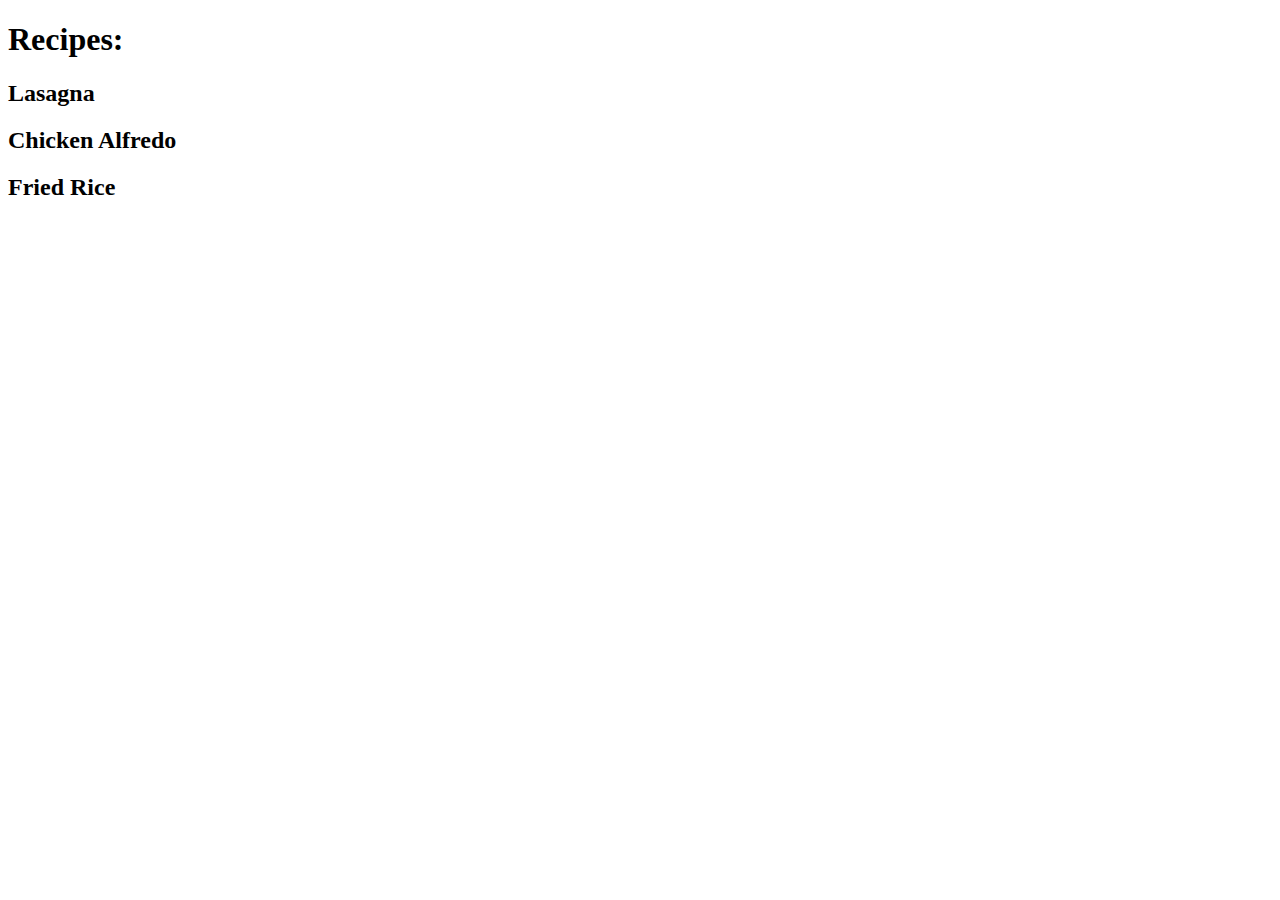
==== index.html @ d906f91b "Main headings set up for the Home Page" ====
<!DOCTYPE html>

<html>
    <head>
        <meta charset="utf-8">
        <title>Recipe Page</title>
    </head>

    <body>
        <h1>Recipes:</h1>
        <h2><a>Lasagna</a></h2>
        <h2><a>Chicken Alfredo</a></h2>
        <h2><a>Fried Rice</a></h2>
    </body>
</html>
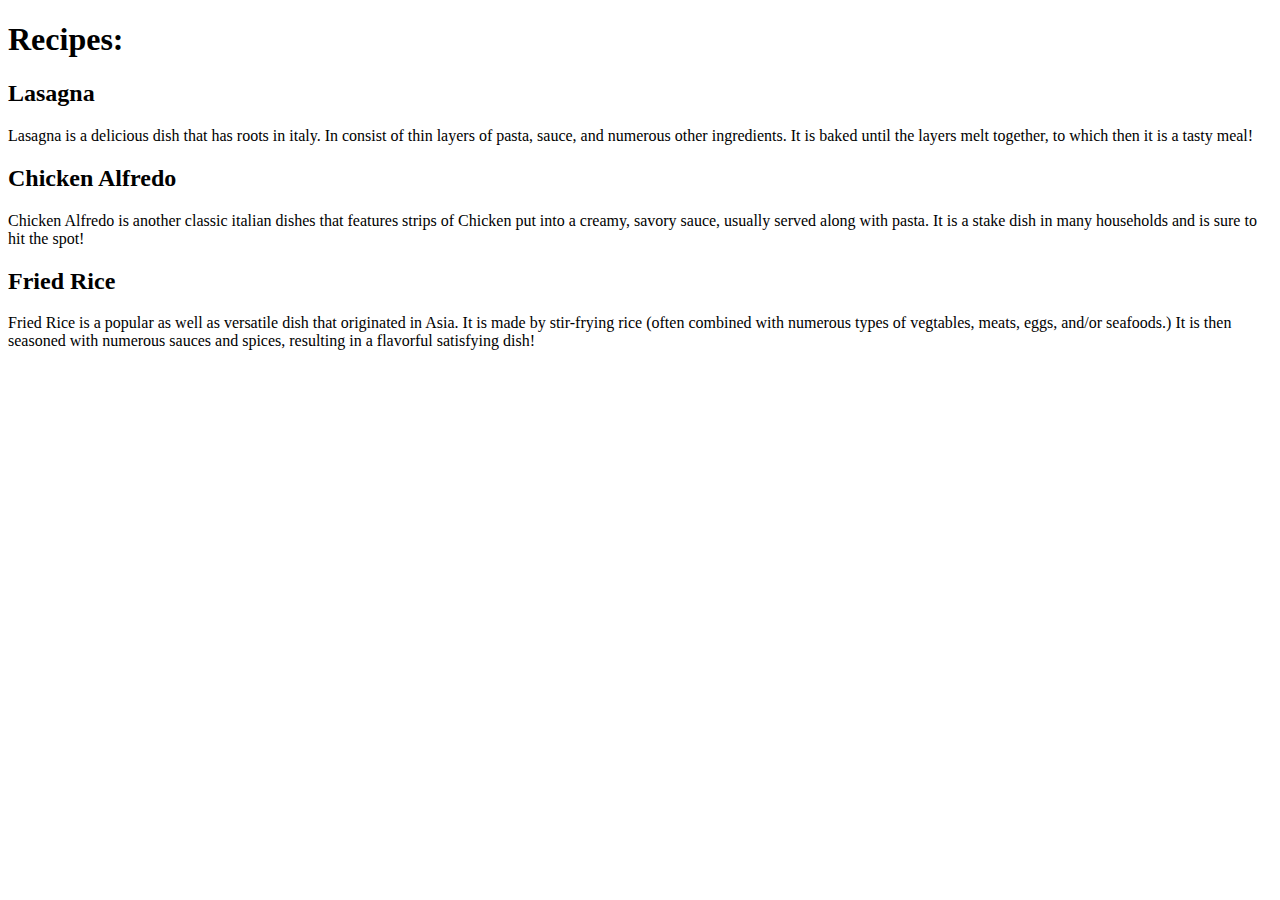
==== commit 3614f97a: "Recipe Descriptions added to each dish." ====
--- a/index.html
+++ b/index.html
@@ -9,7 +9,18 @@
     <body>
         <h1>Recipes:</h1>
         <h2><a>Lasagna</a></h2>
+            <p>Lasagna is a delicious dish that has roots in italy. 
+                In consist of thin layers of pasta, sauce, and numerous other ingredients. 
+                It is baked until the layers melt together, to which then it is a tasty meal!</p>
         <h2><a>Chicken Alfredo</a></h2>
+            <p>Chicken Alfredo is another classic italian dishes that features strips of Chicken
+                put into a creamy, savory sauce, usually served along with pasta. It is a stake dish
+                in many households and is sure to hit the spot!
+            </p>
         <h2><a>Fried Rice</a></h2>
+            <p>Fried Rice is a popular as well as versatile dish that originated in Asia. It is made by 
+                stir-frying rice (often combined with numerous types of vegtables, meats, eggs, and/or seafoods.)
+                It is then seasoned with numerous sauces and spices, resulting in a flavorful satisfying dish!
+            </p>
     </body>
 </html>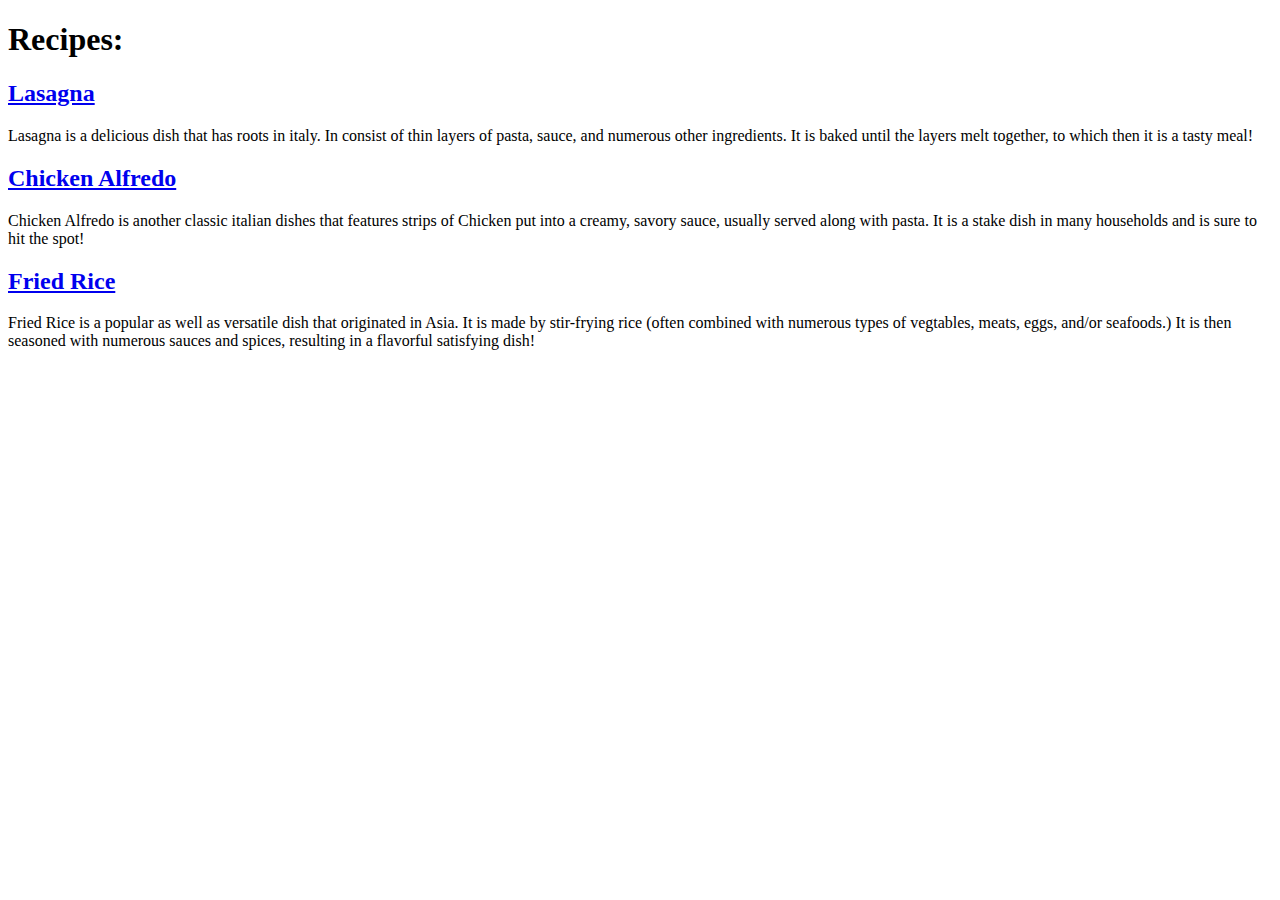
==== commit f3a58307: "Recipe headers hyperlinked and accompanying HTML files made." ====
--- a/index.html
+++ b/index.html
@@ -8,16 +8,16 @@
 
     <body>
         <h1>Recipes:</h1>
-        <h2><a>Lasagna</a></h2>
+        <h2><a href = "./lasgana.html">Lasagna</a></h2>
             <p>Lasagna is a delicious dish that has roots in italy. 
                 In consist of thin layers of pasta, sauce, and numerous other ingredients. 
                 It is baked until the layers melt together, to which then it is a tasty meal!</p>
-        <h2><a>Chicken Alfredo</a></h2>
+        <h2><a href = "chicken-alfredo.html">Chicken Alfredo</a></h2>
             <p>Chicken Alfredo is another classic italian dishes that features strips of Chicken
                 put into a creamy, savory sauce, usually served along with pasta. It is a stake dish
                 in many households and is sure to hit the spot!
             </p>
-        <h2><a>Fried Rice</a></h2>
+        <h2><a href = "fried-rice.html">Fried Rice</a></h2>
             <p>Fried Rice is a popular as well as versatile dish that originated in Asia. It is made by 
                 stir-frying rice (often combined with numerous types of vegtables, meats, eggs, and/or seafoods.)
                 It is then seasoned with numerous sauces and spices, resulting in a flavorful satisfying dish!
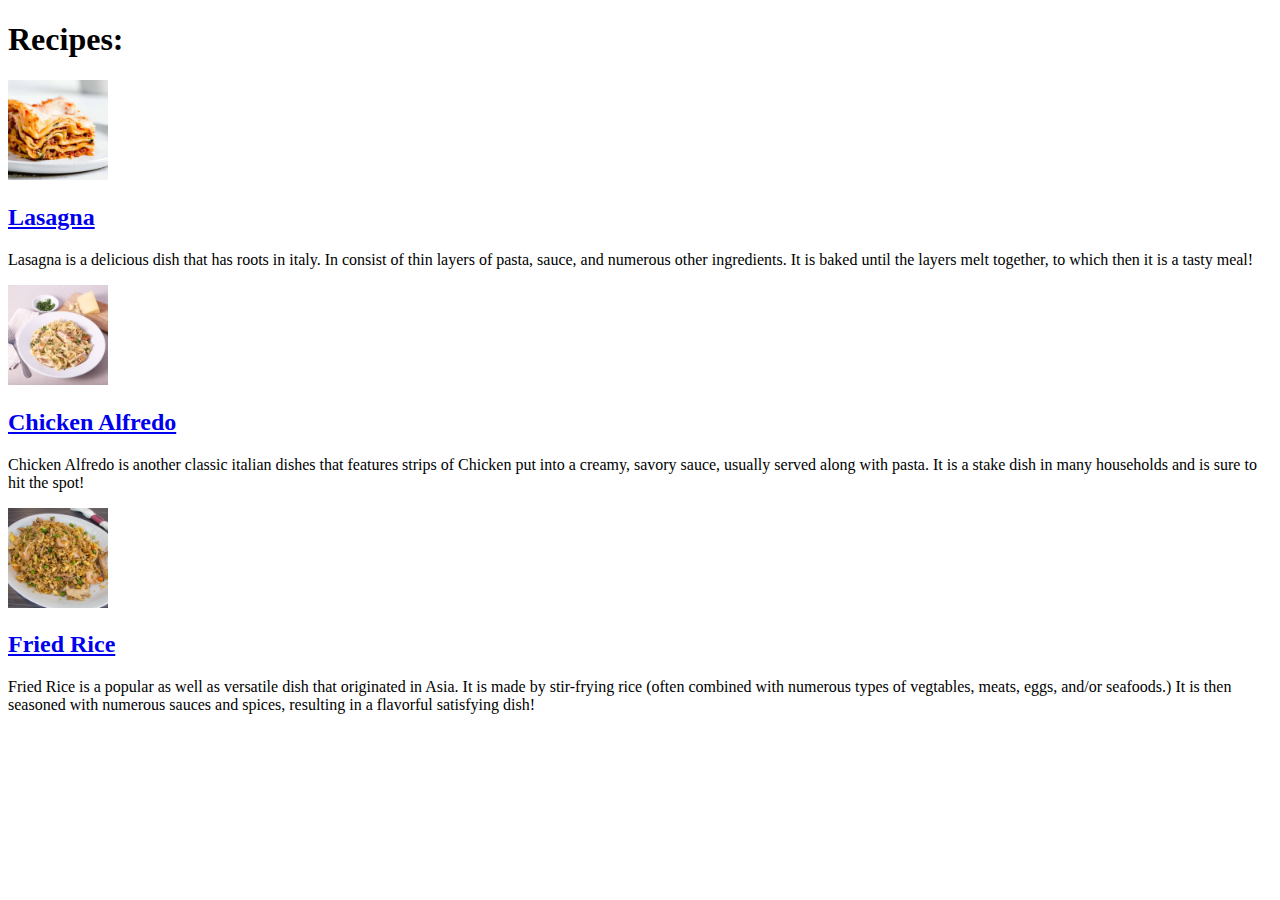
==== commit ff73533a: "Folder with images + Images placed in HTML files" ====
--- a/index.html
+++ b/index.html
@@ -8,19 +8,26 @@
 
     <body>
         <h1>Recipes:</h1>
+        <img src = "images/lasagna-picture.jpg" height = "100" width = "100">
+       
         <h2><a href = "./lasgana.html">Lasagna</a></h2>
             <p>Lasagna is a delicious dish that has roots in italy. 
                 In consist of thin layers of pasta, sauce, and numerous other ingredients. 
                 It is baked until the layers melt together, to which then it is a tasty meal!</p>
+        
+        <img src = "images/chicken-alfredo-pasta.jpg" height = "100" width = "100">
+
         <h2><a href = "chicken-alfredo.html">Chicken Alfredo</a></h2>
             <p>Chicken Alfredo is another classic italian dishes that features strips of Chicken
                 put into a creamy, savory sauce, usually served along with pasta. It is a stake dish
-                in many households and is sure to hit the spot!
-            </p>
+                in many households and is sure to hit the spot!</p>
+
+        <img src = "images/Fried-Rice.jpg" height = "100" width = "100">
+
         <h2><a href = "fried-rice.html">Fried Rice</a></h2>
             <p>Fried Rice is a popular as well as versatile dish that originated in Asia. It is made by 
                 stir-frying rice (often combined with numerous types of vegtables, meats, eggs, and/or seafoods.)
-                It is then seasoned with numerous sauces and spices, resulting in a flavorful satisfying dish!
-            </p>
+                It is then seasoned with numerous sauces and spices, resulting in a flavorful satisfying dish!</p>
+
     </body>
 </html>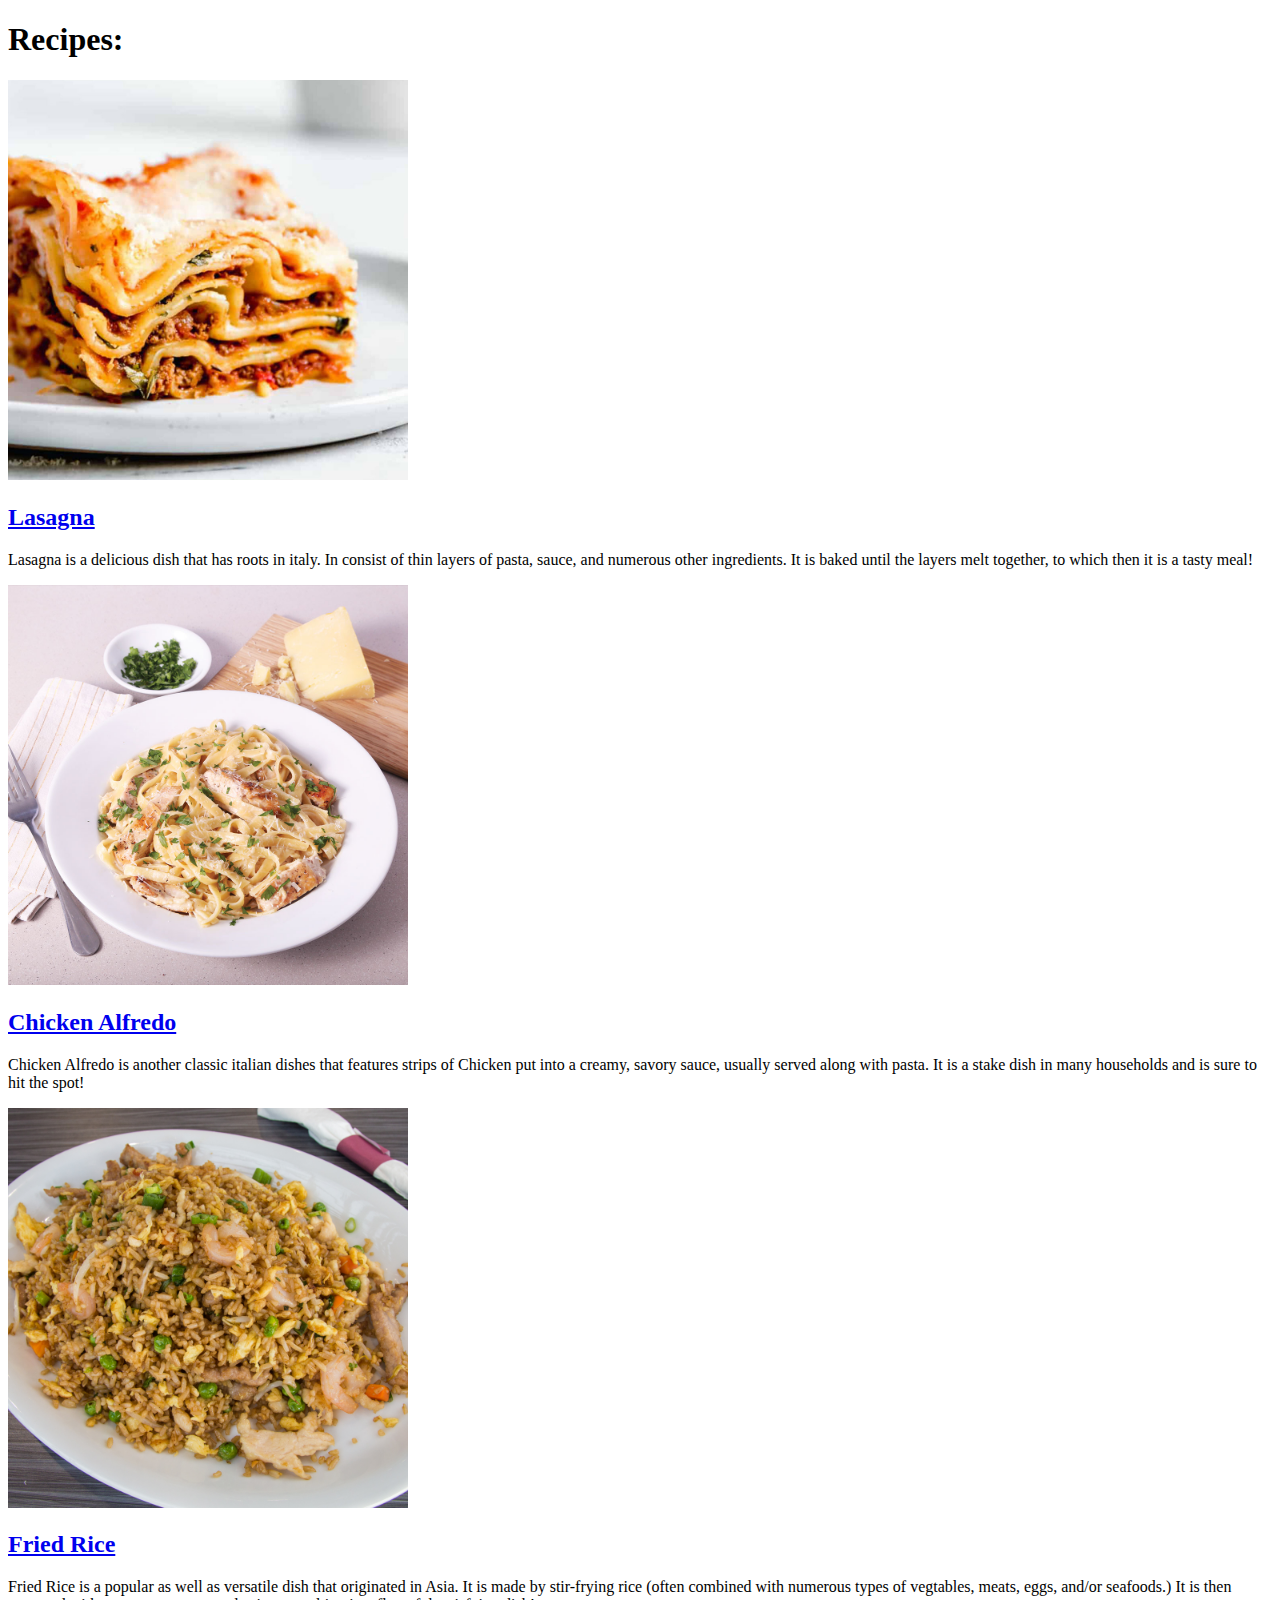
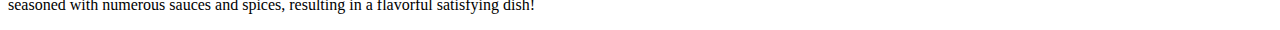
==== commit 19c97684: "Image sizes changes to 400px by 400px" ====
--- a/index.html
+++ b/index.html
@@ -8,21 +8,21 @@
 
     <body>
         <h1>Recipes:</h1>
-        <img src = "images/lasagna-picture.jpg" height = "100" width = "100">
+        <img src = "images/lasagna-picture.jpg" height = "400" width = "400">
        
         <h2><a href = "./lasgana.html">Lasagna</a></h2>
             <p>Lasagna is a delicious dish that has roots in italy. 
                 In consist of thin layers of pasta, sauce, and numerous other ingredients. 
                 It is baked until the layers melt together, to which then it is a tasty meal!</p>
         
-        <img src = "images/chicken-alfredo-pasta.jpg" height = "100" width = "100">
+        <img src = "images/chicken-alfredo-pasta.jpg" height = "400" width = "400">
 
         <h2><a href = "chicken-alfredo.html">Chicken Alfredo</a></h2>
             <p>Chicken Alfredo is another classic italian dishes that features strips of Chicken
                 put into a creamy, savory sauce, usually served along with pasta. It is a stake dish
                 in many households and is sure to hit the spot!</p>
 
-        <img src = "images/Fried-Rice.jpg" height = "100" width = "100">
+        <img src = "images/Fried-Rice.jpg" height = "400" width = "400">
 
         <h2><a href = "fried-rice.html">Fried Rice</a></h2>
             <p>Fried Rice is a popular as well as versatile dish that originated in Asia. It is made by 
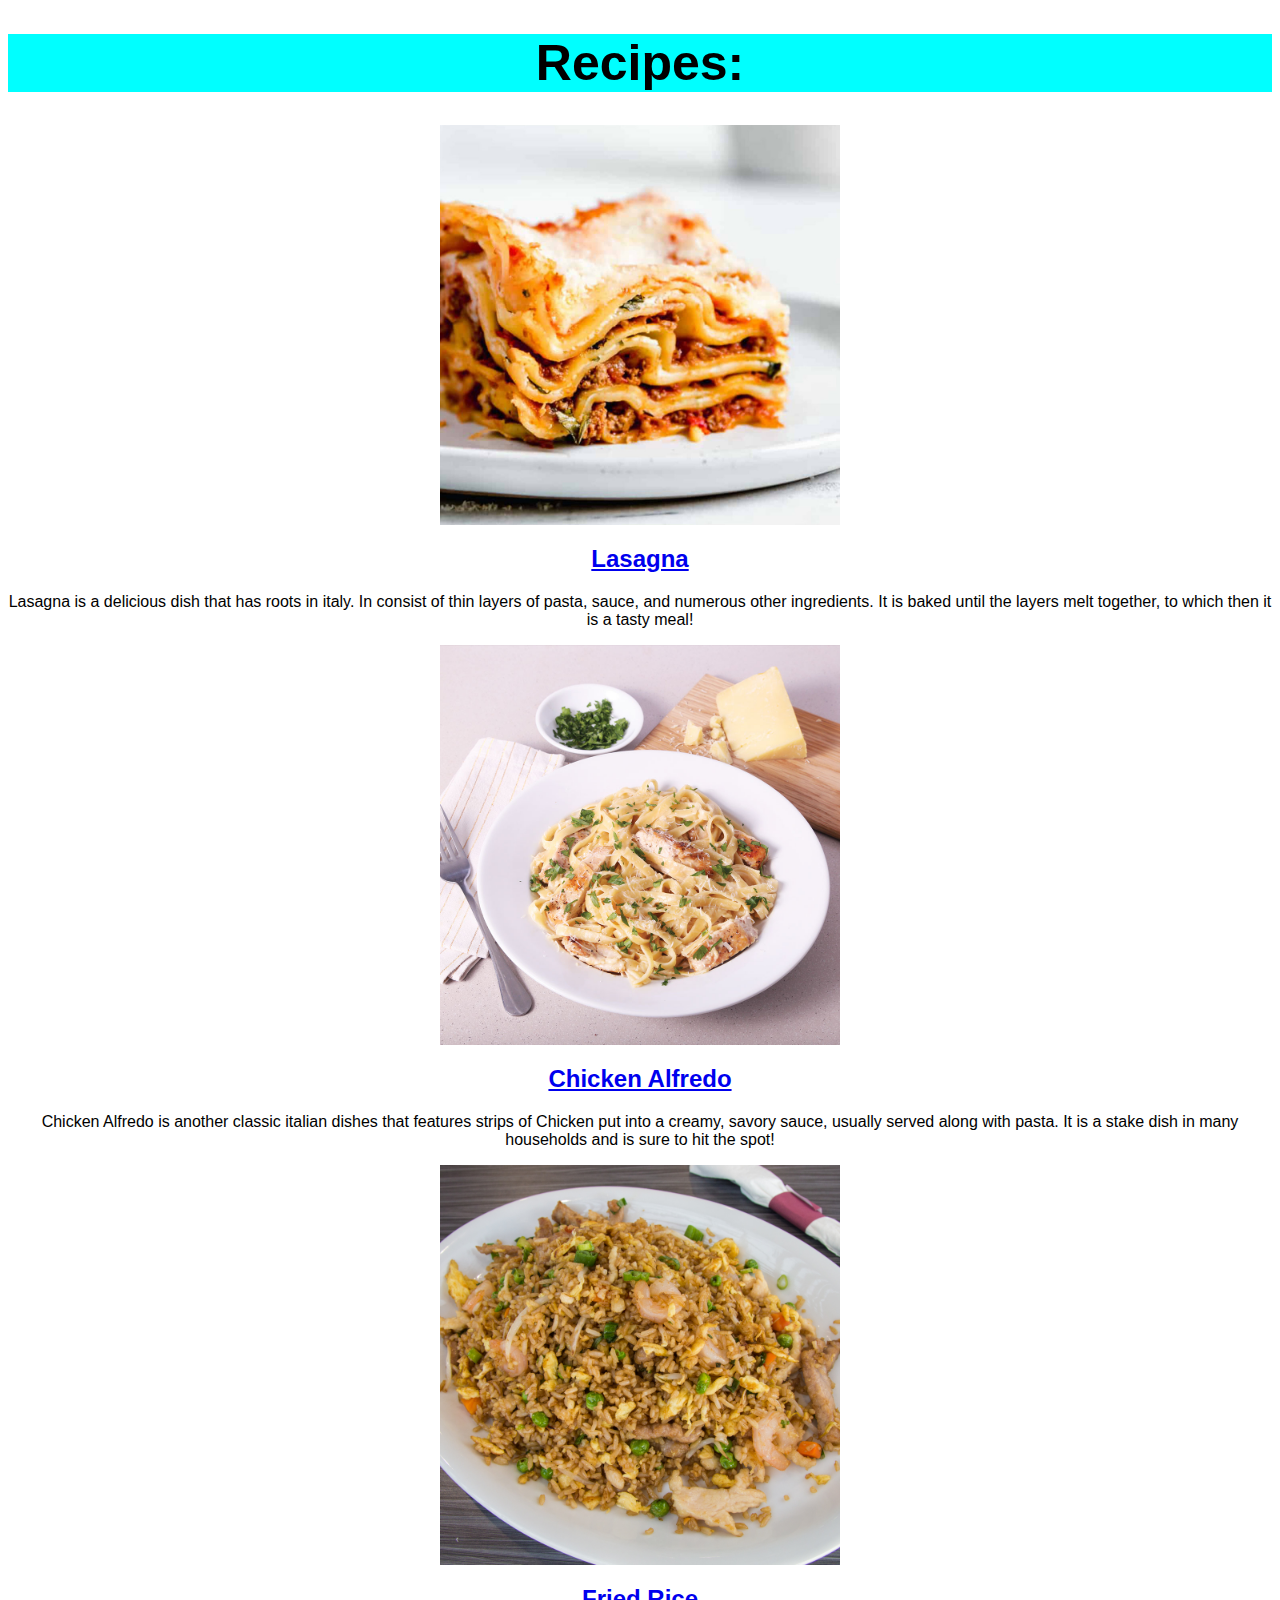
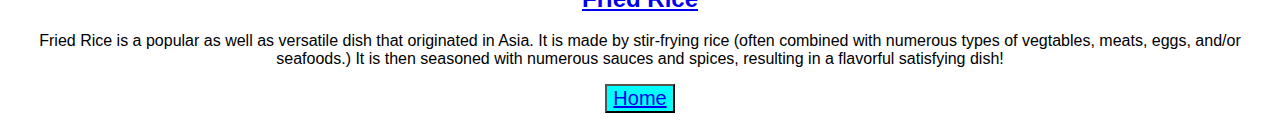
==== commit c3c68ac1: "CSS Added + Home Page Button Added" ====
--- a/index.html
+++ b/index.html
@@ -4,30 +4,32 @@
     <head>
         <meta charset="utf-8">
         <title>Recipe Page</title>
+        <link rel="stylesheet" href="./style.css">
     </head>
 
     <body>
-        <h1>Recipes:</h1>
+        <h1 class="Header" id="MainWebsiteHeader">Recipes:</h1>
         <img src = "images/lasagna-picture.jpg" height = "400" width = "400">
        
-        <h2><a href = "./lasgana.html">Lasagna</a></h2>
+        <h2 class="Header"><a href = "./lasgana.html">Lasagna</a></h2>
             <p>Lasagna is a delicious dish that has roots in italy. 
                 In consist of thin layers of pasta, sauce, and numerous other ingredients. 
                 It is baked until the layers melt together, to which then it is a tasty meal!</p>
         
         <img src = "images/chicken-alfredo-pasta.jpg" height = "400" width = "400">
 
-        <h2><a href = "chicken-alfredo.html">Chicken Alfredo</a></h2>
+        <h2 class="Header"><a href = "chicken-alfredo.html">Chicken Alfredo</a></h2>
             <p>Chicken Alfredo is another classic italian dishes that features strips of Chicken
                 put into a creamy, savory sauce, usually served along with pasta. It is a stake dish
                 in many households and is sure to hit the spot!</p>
 
         <img src = "images/Fried-Rice.jpg" height = "400" width = "400">
 
-        <h2><a href = "fried-rice.html">Fried Rice</a></h2>
+        <h2 class="Header"><a href = "fried-rice.html">Fried Rice</a></h2>
             <p>Fried Rice is a popular as well as versatile dish that originated in Asia. It is made by 
                 stir-frying rice (often combined with numerous types of vegtables, meats, eggs, and/or seafoods.)
                 It is then seasoned with numerous sauces and spices, resulting in a flavorful satisfying dish!</p>
-
+                
+        <button id="homebutton"><a href="index.html">Home</a></button>
     </body>
 </html>--- a/style.css
+++ b/style.css
@@ -0,0 +1,37 @@
+* {
+    font-family: Verdana, Geneva, Tahoma, sans-serif;
+}
+
+.Header {
+    font-weight: bolder;
+    text-align: center;
+}
+
+#MainWebsiteHeader {
+    font-size: 50px;
+    background-color: aqua;
+}
+
+.SubPageHeader {
+    background-color: aqua;
+}
+
+img {
+    display: block;
+    margin-left: auto;
+    margin-right: auto;
+}
+
+p {
+    text-align: center;
+}
+
+#homebutton {
+    color: black;
+    background-color: aqua;
+    font-size: 20px;
+    margin-left: auto;
+    margin-right: auto;
+    display: block;
+}
+
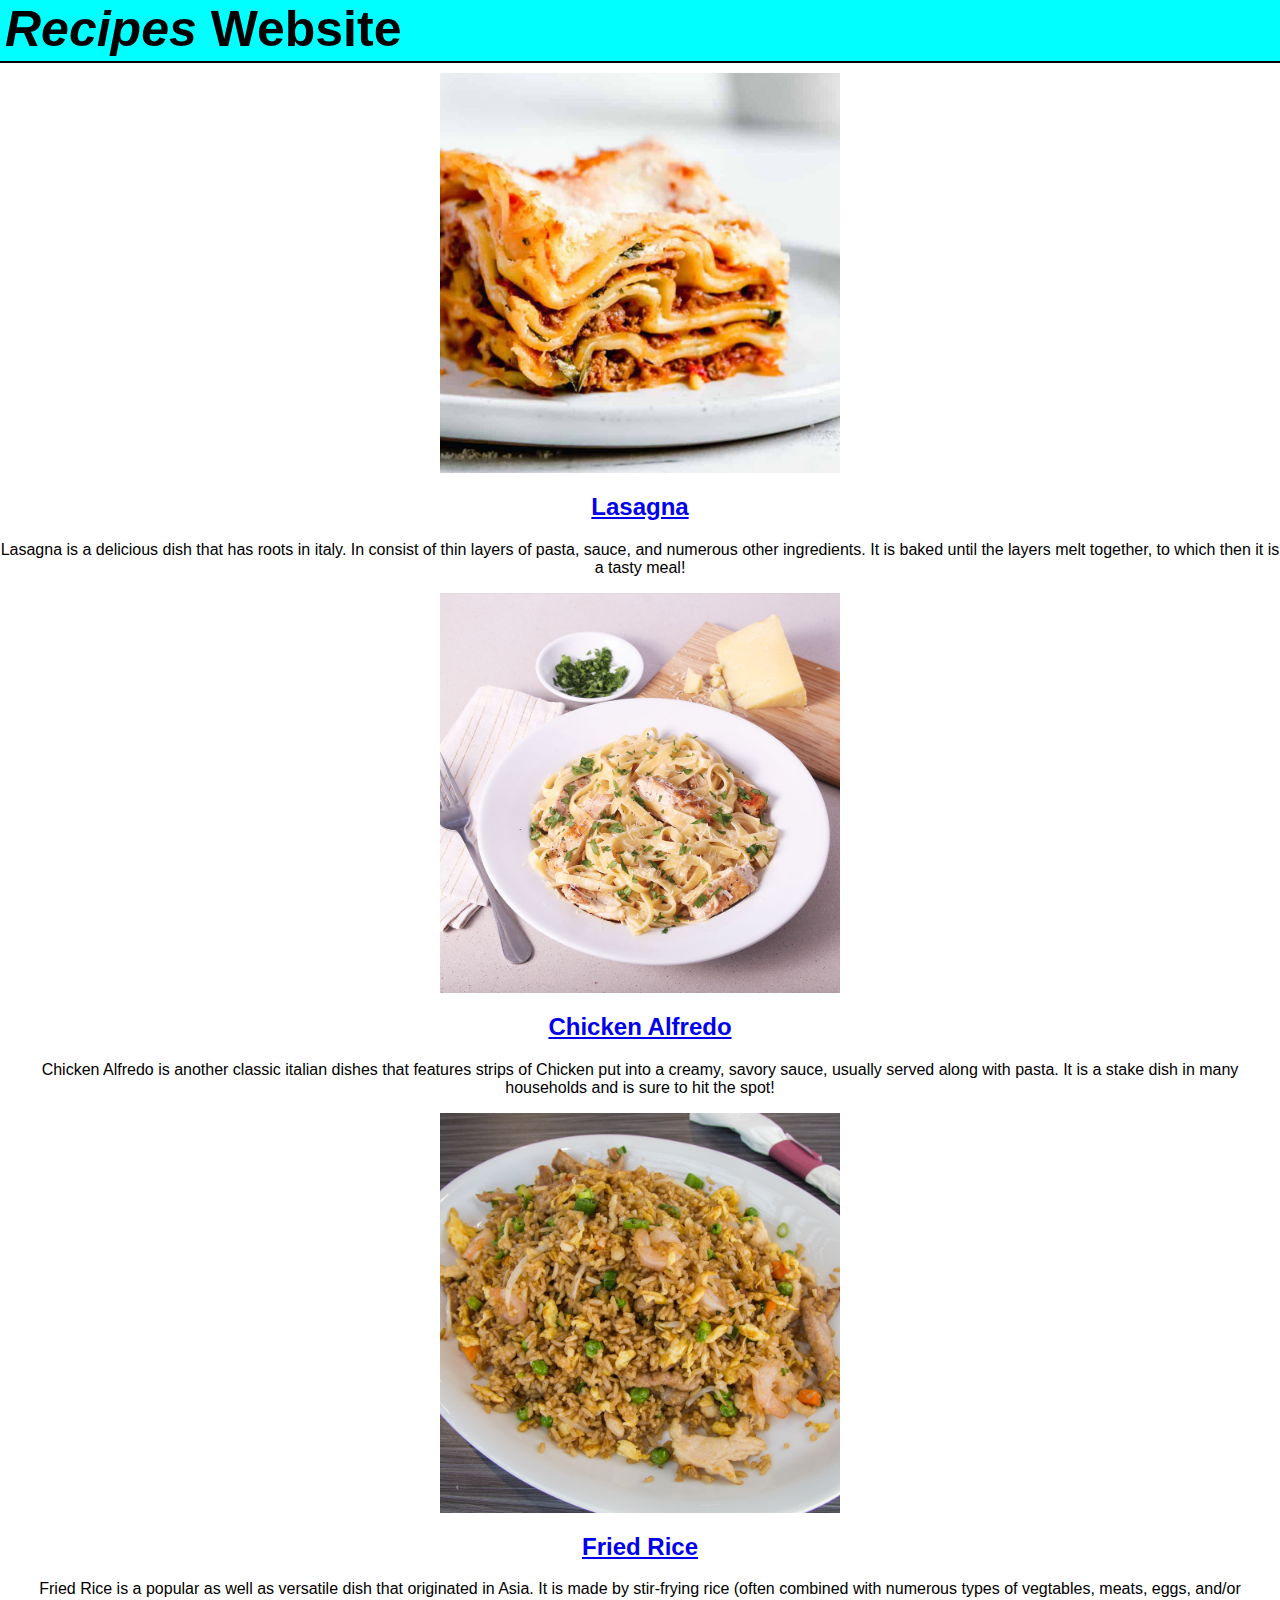
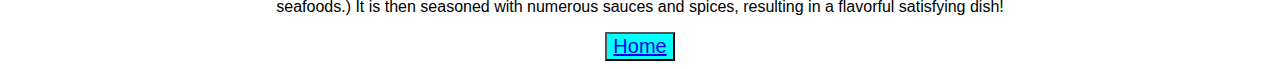
==== commit f116cd44: "Major Design Overhaul (making use of padding, margin, and border)" ====
--- a/index.html
+++ b/index.html
@@ -8,7 +8,7 @@
     </head>
 
     <body>
-        <h1 class="Header" id="MainWebsiteHeader">Recipes:</h1>
+        <h1 class="Header" id="MainWebsiteHeader"><em>Recipes</em> Website</h1>
         <img src = "images/lasagna-picture.jpg" height = "400" width = "400">
        
         <h2 class="Header"><a href = "./lasgana.html">Lasagna</a></h2>
@@ -29,7 +29,7 @@
             <p>Fried Rice is a popular as well as versatile dish that originated in Asia. It is made by 
                 stir-frying rice (often combined with numerous types of vegtables, meats, eggs, and/or seafoods.)
                 It is then seasoned with numerous sauces and spices, resulting in a flavorful satisfying dish!</p>
-                
+
         <button id="homebutton"><a href="index.html">Home</a></button>
     </body>
 </html>--- a/style.css
+++ b/style.css
@@ -10,6 +10,13 @@
 #MainWebsiteHeader {
     font-size: 50px;
     background-color: aqua;
+    display: block;
+    margin: 0;
+    margin-bottom: 10px;
+    padding-bottom: 3px;
+    padding-left: 5px;
+    border-bottom: 2px solid black;
+    text-align: left;
 }
 
 .SubPageHeader {
@@ -35,3 +42,9 @@
     display: block;
 }
 
+body {
+    margin-top: 0px;
+    margin-left: 0px;
+    margin-right: 0px;
+}
+
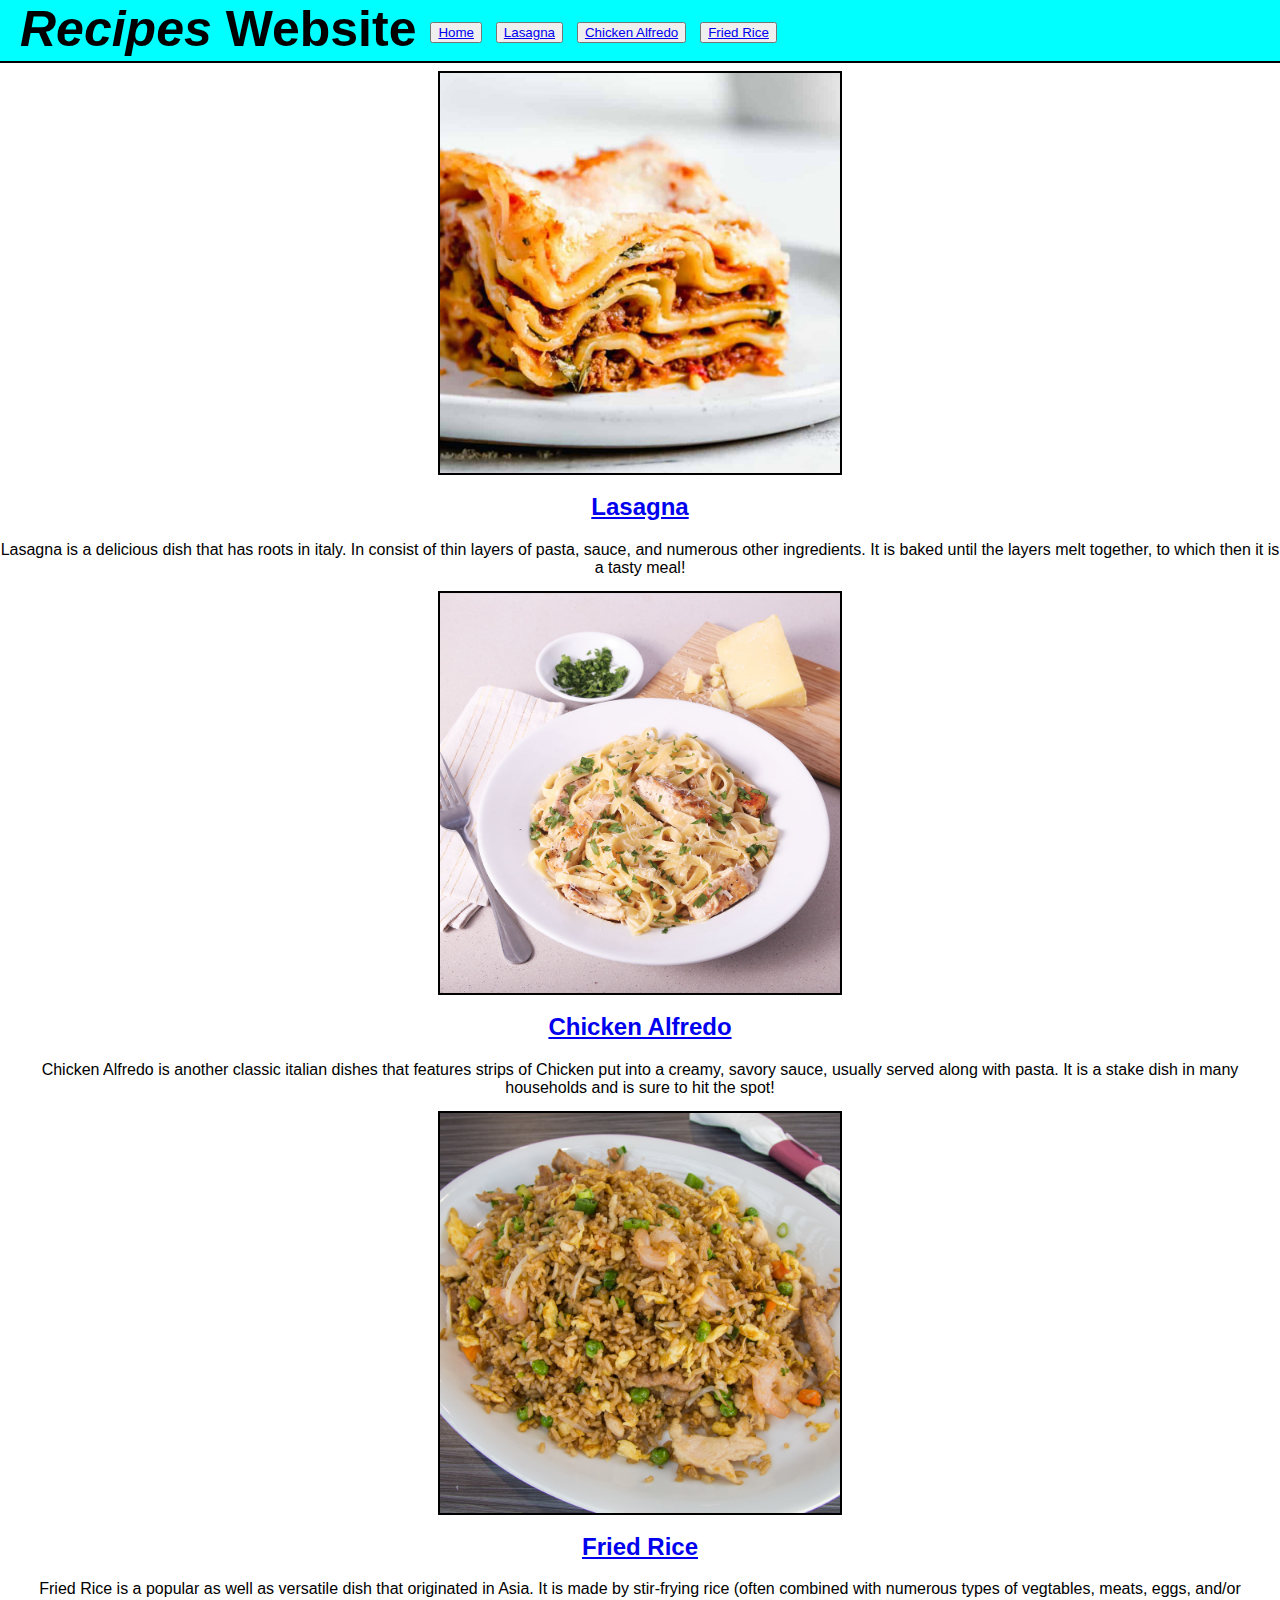
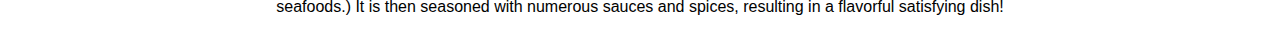
==== commit a502b02d: "Design Overhaul Finished (Menu Added with functional buttons)" ====
--- a/index.html
+++ b/index.html
@@ -8,8 +8,12 @@
     </head>
 
     <body>
-        <h1 class="Header" id="MainWebsiteHeader"><em>Recipes</em> Website</h1>
-        <img src = "images/lasagna-picture.jpg" height = "400" width = "400">
+        <h1 class="Header" id="MainWebsiteHeader"><em>Recipes</em> Website <button class="headerbuttons"><a href="index.html">Home</a></button> 
+            <button class="headerbuttons"><a href="./lasgana.html">Lasagna</a></button> 
+            <button class="headerbuttons"><a href="./chicken-alfredo.html">Chicken Alfredo</a></button> 
+            <button class="headerbuttons"><a href="./fried-rice.html">Fried Rice</a></button></h1>
+        
+        <img src = "images/lasagna-picture.jpg" height = "400" width = "400" id = "HomeTopImage">
        
         <h2 class="Header"><a href = "./lasgana.html">Lasagna</a></h2>
             <p>Lasagna is a delicious dish that has roots in italy. 
@@ -29,7 +33,5 @@
             <p>Fried Rice is a popular as well as versatile dish that originated in Asia. It is made by 
                 stir-frying rice (often combined with numerous types of vegtables, meats, eggs, and/or seafoods.)
                 It is then seasoned with numerous sauces and spices, resulting in a flavorful satisfying dish!</p>
-
-        <button id="homebutton"><a href="index.html">Home</a></button>
     </body>
 </html>--- a/style.css
+++ b/style.css
@@ -12,34 +12,40 @@
     background-color: aqua;
     display: block;
     margin: 0;
-    margin-bottom: 10px;
+    margin-bottom: 0px;
     padding-bottom: 3px;
-    padding-left: 5px;
+    padding-left: 20px;
     border-bottom: 2px solid black;
     text-align: left;
 }
 
+.headerbuttons {
+ vertical-align: middle;
+}
+
 .SubPageHeader {
     background-color: aqua;
+    margin-top: 0px;
+    border-top: 0px;
+    padding-bottom: 5px;
+    border-bottom: 2px solid black;
+    font-style: italic;
 }
 
 img {
     display: block;
     margin-left: auto;
     margin-right: auto;
+    outline: 2px solid black;
 }
+
+#HomeTopImage {
+    margin-top: 10px;
+}
+
 
 p {
     text-align: center;
-}
-
-#homebutton {
-    color: black;
-    background-color: aqua;
-    font-size: 20px;
-    margin-left: auto;
-    margin-right: auto;
-    display: block;
 }
 
 body {
@@ -47,4 +53,3 @@
     margin-left: 0px;
     margin-right: 0px;
 }
-
